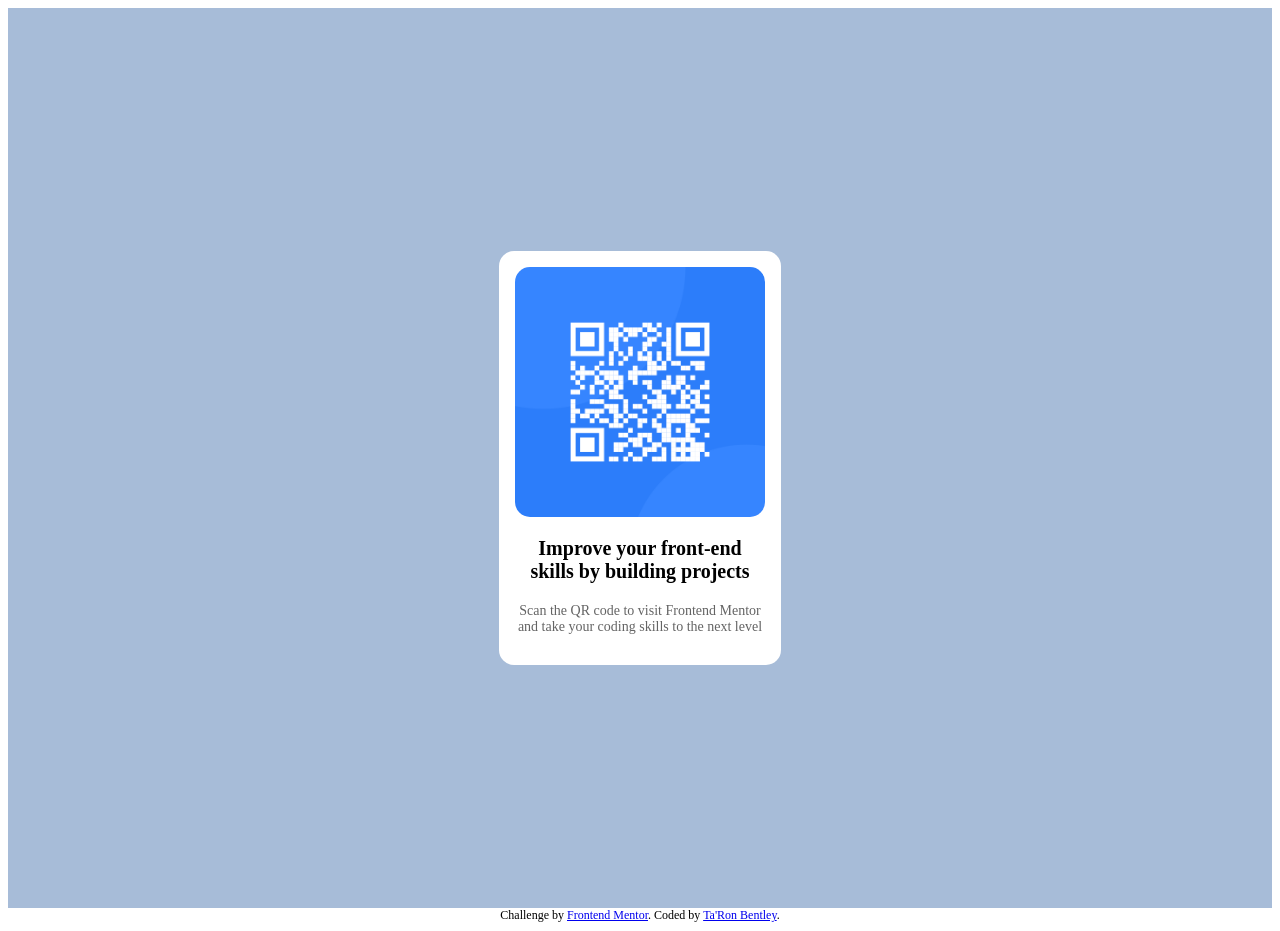
==== index.html @ ec394629 "created QR code project" ====
<!doctype html>
<html lang="en">
  <head>
    <meta charset="UTF-8" />
    <meta name="viewport" content="width=device-width, initial-scale=1.0" />
    <!-- displays site properly based on user's device -->

    <link
      rel="icon"
      type="image/png"
      sizes="32x32"
      href="./images/favicon-32x32.png"
    />

    <title>Frontend Mentor | QR code component</title>

    <!-- Feel free to remove these styles or customise in your own stylesheet 👍 -->
    <link rel="stylesheet" href="styles.css" />
  </head>
  <body>
    <main class="main">
      <article class="qr-code-container">
        <img
          class="qr-code"
          src="image-qr-code.png"
          alt="QR code to Frontend Mentor"
        />
        <p class="title">
          <strong>Improve your front-end skills by building projects</strong>
        </p>

        <p class="description">
          Scan the QR code to visit Frontend Mentor and take your coding skills
          to the next level
        </p>

      </article>
    </main>
    <footer class="footer">
        <div class="attribution">
          Challenge by
          <a
            href="https://www.frontendmentor.io?ref=challenge"
            target="_blank"
            >Frontend Mentor</a
          >. Coded by <a href="#">Ta'Ron Bentley</a>.
        </div>
      </footer>
  </body>
</html>
---- styles.css ----
/* <style>
.attribution { font-size: 11px; text-align: center; }
.attribution a { color: hsl(228, 45%, 44%); }
</style> */
.main {
    height: 100vh;
    display: flex;
    justify-content: center;
    align-items: center;
    background-color: rgb(167, 188, 216);
}

.qr-code-container {
    background-color: white;
    text-align: center;
    padding: 16px;
    border-radius: 15px;
    width: 250px;
}

.qr-code {
    width: 100%;
    display: block;
    border-radius: 15px;
}

.title {
    font-size: 20px;
}

.description {
    font-size: 14px;
    color: rgb(100, 100, 100);
}

.footer {
    text-align: center;
    font-size: 12px;
}
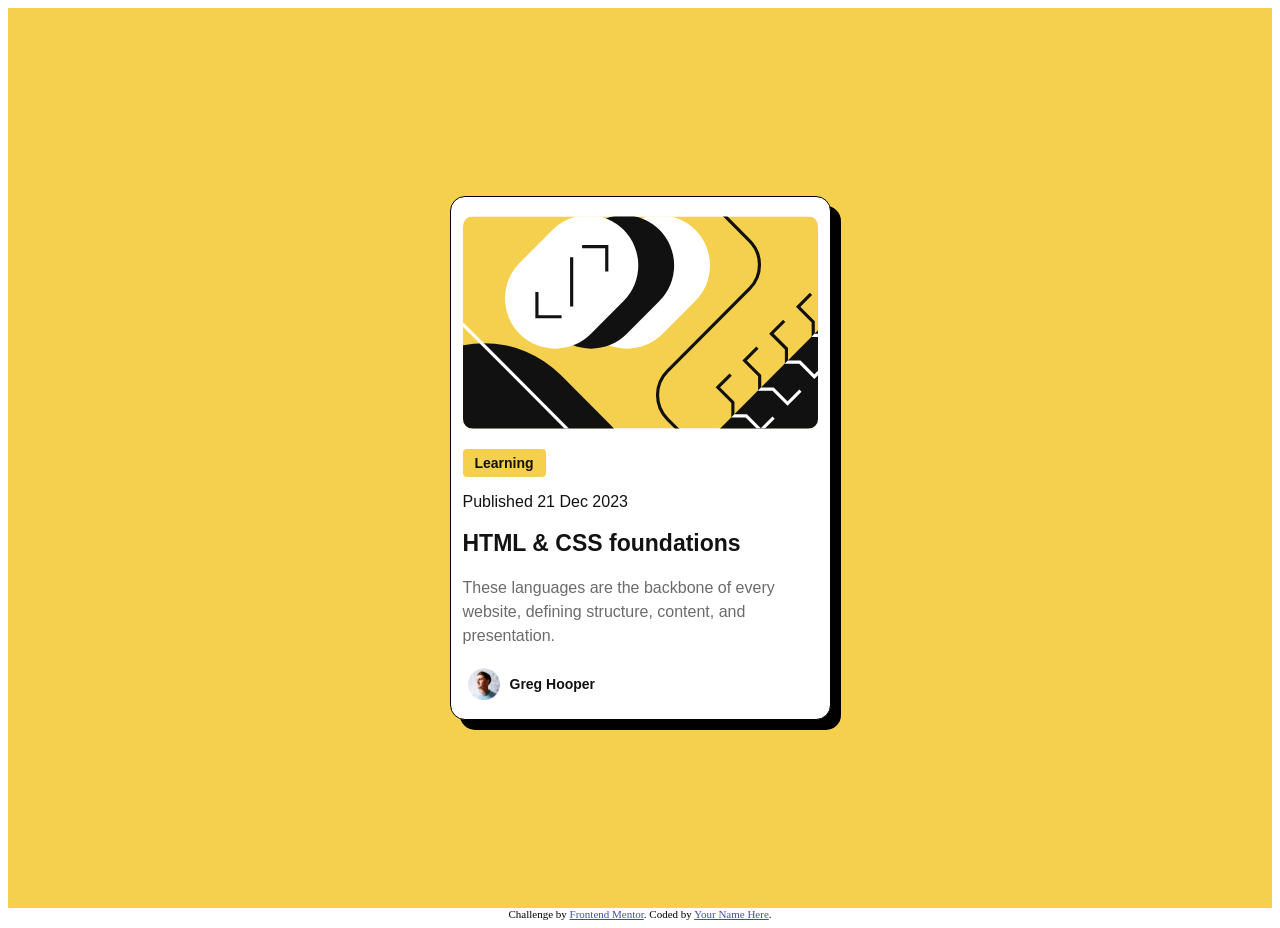
==== commit aafbe1d3: "completed blog project" ====
--- a/index.html
+++ b/index.html
@@ -9,42 +9,53 @@
       rel="icon"
       type="image/png"
       sizes="32x32"
-      href="./images/favicon-32x32.png"
+      href="./assets/images/favicon-32x32.png"
     />
 
-    <title>Frontend Mentor | QR code component</title>
+    <title>Frontend Mentor | Blog preview card</title>
 
     <!-- Feel free to remove these styles or customise in your own stylesheet 👍 -->
-    <link rel="stylesheet" href="styles.css" />
+    <style>
+      .attribution {
+        font-size: 11px;
+        text-align: center;
+      }
+      .attribution a {
+        color: hsl(228, 45%, 44%);
+      }
+    </style>
+    <link rel="stylesheet" href="styles.css"/>
   </head>
   <body>
     <main class="main">
-      <article class="qr-code-container">
+      <article class="card">
         <img
-          class="qr-code"
-          src="image-qr-code.png"
-          alt="QR code to Frontend Mentor"
+          class="hero"
+          src="illustration-article.svg"
+          alt="Article Picture"
         />
-        <p class="title">
-          <strong>Improve your front-end skills by building projects</strong>
+        <p class="subject">Learning</p>
+
+        <p class="date">Published 21 Dec 2023</p>
+        <h1 class="title">HTML & CSS foundations</h1>
+        <p class="text">
+          These languages are the backbone of every website, defining structure,
+          content, and presentation.
         </p>
 
-        <p class="description">
-          Scan the QR code to visit Frontend Mentor and take your coding skills
-          to the next level
-        </p>
-
+        <div class="author">
+          <img class= "greg" src="image-avatar.webp" alt="Greg Hooper" />
+          <span class="Hooper">Greg Hooper</span>
+        </div>
       </article>
     </main>
-    <footer class="footer">
-        <div class="attribution">
-          Challenge by
-          <a
-            href="https://www.frontendmentor.io?ref=challenge"
-            target="_blank"
-            >Frontend Mentor</a
-          >. Coded by <a href="#">Ta'Ron Bentley</a>.
-        </div>
-      </footer>
+    <footer>
+      <div class="attribution">
+        Challenge by
+        <a href="https://www.frontendmentor.io?ref=challenge" target="_blank"
+          >Frontend Mentor</a
+        >. Coded by <a href="#">Your Name Here</a>.
+      </div>
+    </footer>
   </body>
 </html>
--- a/styles.css
+++ b/styles.css
@@ -1,39 +1,78 @@
-/* <style>
-.attribution { font-size: 11px; text-align: center; }
-.attribution a { color: hsl(228, 45%, 44%); }
-</style> */
+@font-face {
+    font-family: "Figtree";
+    src: url("./fonts/Figtree-VariableFont_wght.ttf");
+  }
+
 .main {
     height: 100vh;
     display: flex;
     justify-content: center;
     align-items: center;
-    background-color: rgb(167, 188, 216);
+    background-color:hsl(47, 88%, 63%);
+    font-family: Figtree, sans-serif;
+    color: hsl(0, 0%, 7%);
 }
 
-.qr-code-container {
+.card {
+    text-align: left;
     background-color: white;
-    text-align: center;
-    padding: 16px;
+    width: 355px;
+    padding: 19px 12px;
     border-radius: 15px;
-    width: 250px;
+    border: 1px solid black;
+    box-shadow: 10px 10px 0px black;
+
 }
 
-.qr-code {
+.hero {
+    display: block;
     width: 100%;
-    display: block;
-    border-radius: 15px;
+    border-radius: 10px;
+    margin-bottom: 20px;
+}
+
+.subject {
+    background-color: hsl(47, 88%, 63%);
+    display: inline-block;
+    padding: 6px 12px;
+    border-radius: 4px;
+    font-weight: 800;
+    font-size: 14px;
+    margin: 0;
 }
 
 .title {
-    font-size: 20px;
+    font-size: 23px;
 }
 
-.description {
-    font-size: 14px;
-    color: rgb(100, 100, 100);
+.text {
+    font-size: 16px;
+    line-height: 1.5;
+    margin-bottom: 20px;
+    color: hsl(0, 0%, 42%);
+    width: 350px;
 }
 
-.footer {
-    text-align: center;
-    font-size: 12px;
-}+.author {
+    display: flex;
+    align-items: center;
+}
+
+.greg {
+    width: 32px;
+    height: 32px;
+    margin-left: 5px;
+}
+
+.Hooper {
+    font-weight: 800;
+    font-size: 14px;
+    margin-left: 10px;
+
+}
+
+@media (max-width: 375px) {
+    .main {
+      width: 100%;
+    }
+  }
